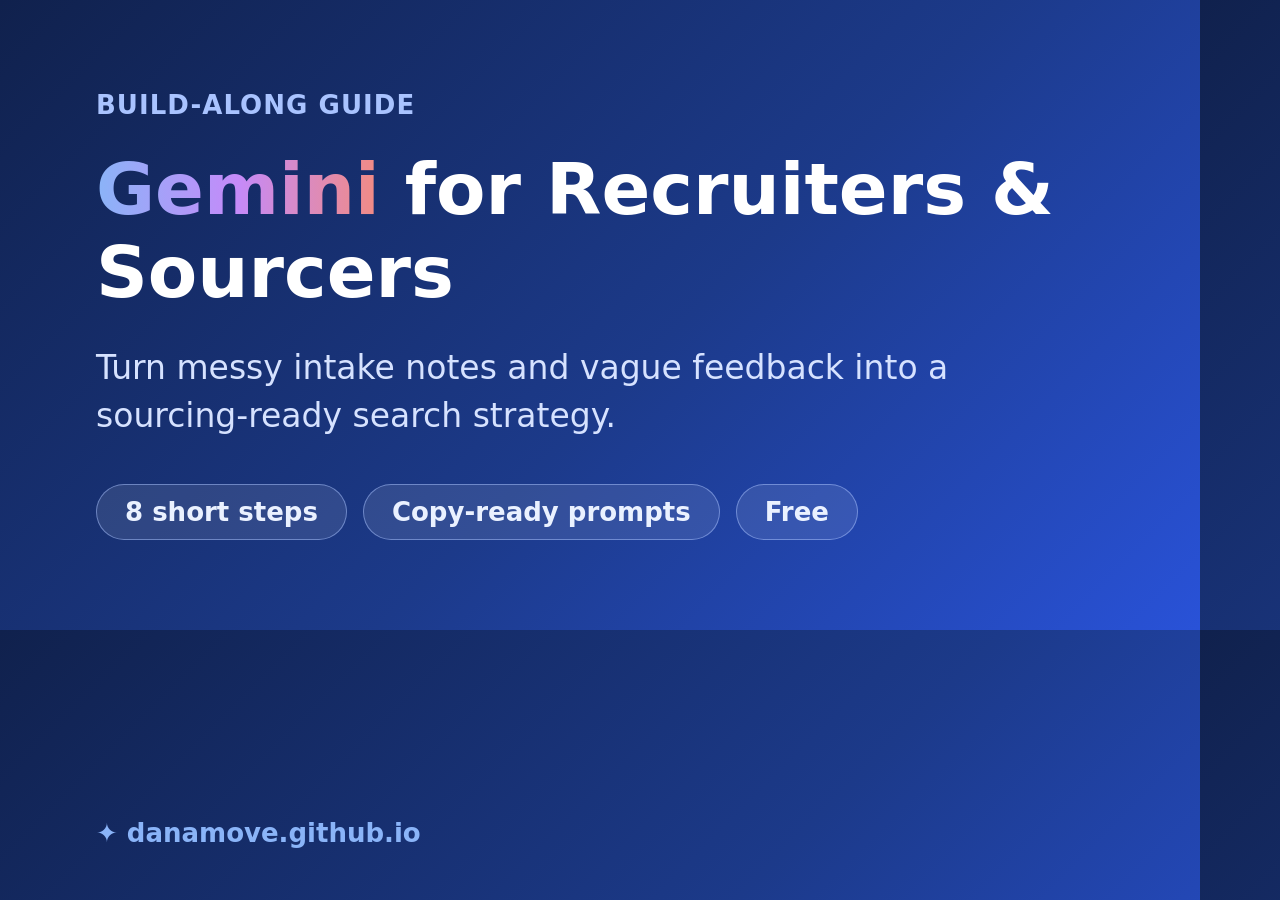
==== og.html @ 8a842b2a "Move start button to bottom of intro, drop checklist titles, add share card + step deep links Co-Aut" ====
<!DOCTYPE html>
<!-- Source card for og-image.png. Render at exactly 1200x630:
     playwright-cli open http://localhost:8000/og.html
     playwright-cli run-code "async page => { await page.setViewportSize({width:1200,height:630}); await page.screenshot({path:'og-image.png'}); }" -->
<html lang="en" dir="ltr">
<head>
<meta charset="UTF-8">
<style>
  * { margin: 0; padding: 0; box-sizing: border-box; }
  html, body { width: 1200px; height: 630px; overflow: hidden; }
  body {
    font-family: "Segoe UI", system-ui, -apple-system, sans-serif;
    background: linear-gradient(135deg, #10214d 0%, #1c3a8a 55%, #2952d8 100%);
    color: #fff;
    display: flex;
    align-items: center;
  }
  .card { padding: 0 96px; width: 100%; }
  .eyebrow {
    display: inline-block;
    font-size: 26px;
    font-weight: 700;
    color: #a9c3ff;
    letter-spacing: .04em;
    text-transform: uppercase;
    margin-bottom: 28px;
  }
  h1 {
    font-size: 72px;
    font-weight: 700;
    line-height: 1.15;
    margin-bottom: 30px;
  }
  h1 .grad {
    background: linear-gradient(90deg, #8ab4f8, #c58af9, #f28b82);
    -webkit-background-clip: text;
    background-clip: text;
    color: transparent;
  }
  .sub { font-size: 33px; color: #d6e2ff; line-height: 1.45; margin-bottom: 44px; max-width: 980px; }
  .tags { display: flex; gap: 16px; }
  .tag {
    font-size: 26px;
    font-weight: 600;
    color: #eaf1ff;
    background: rgba(255,255,255,.10);
    border: 1px solid rgba(169,195,255,.5);
    border-radius: 999px;
    padding: 12px 28px;
  }
  .mark {
    position: fixed;
    left: 96px;
    bottom: 52px;
    font-size: 26px;
    font-weight: 700;
    color: #8ab4f8;
  }
</style>
</head>
<body>
  <div class="card">
    <span class="eyebrow">Build-along guide</span>
    <h1><span class="grad">Gemini</span> for Recruiters &amp; Sourcers</h1>
    <p class="sub">Turn messy intake notes and vague feedback into a sourcing-ready search strategy.</p>
    <div class="tags">
      <span class="tag">8 short steps</span>
      <span class="tag">Copy-ready prompts</span>
      <span class="tag">Free</span>
    </div>
  </div>
  <div class="mark">✦ danamove.github.io</div>
</body>
</html>
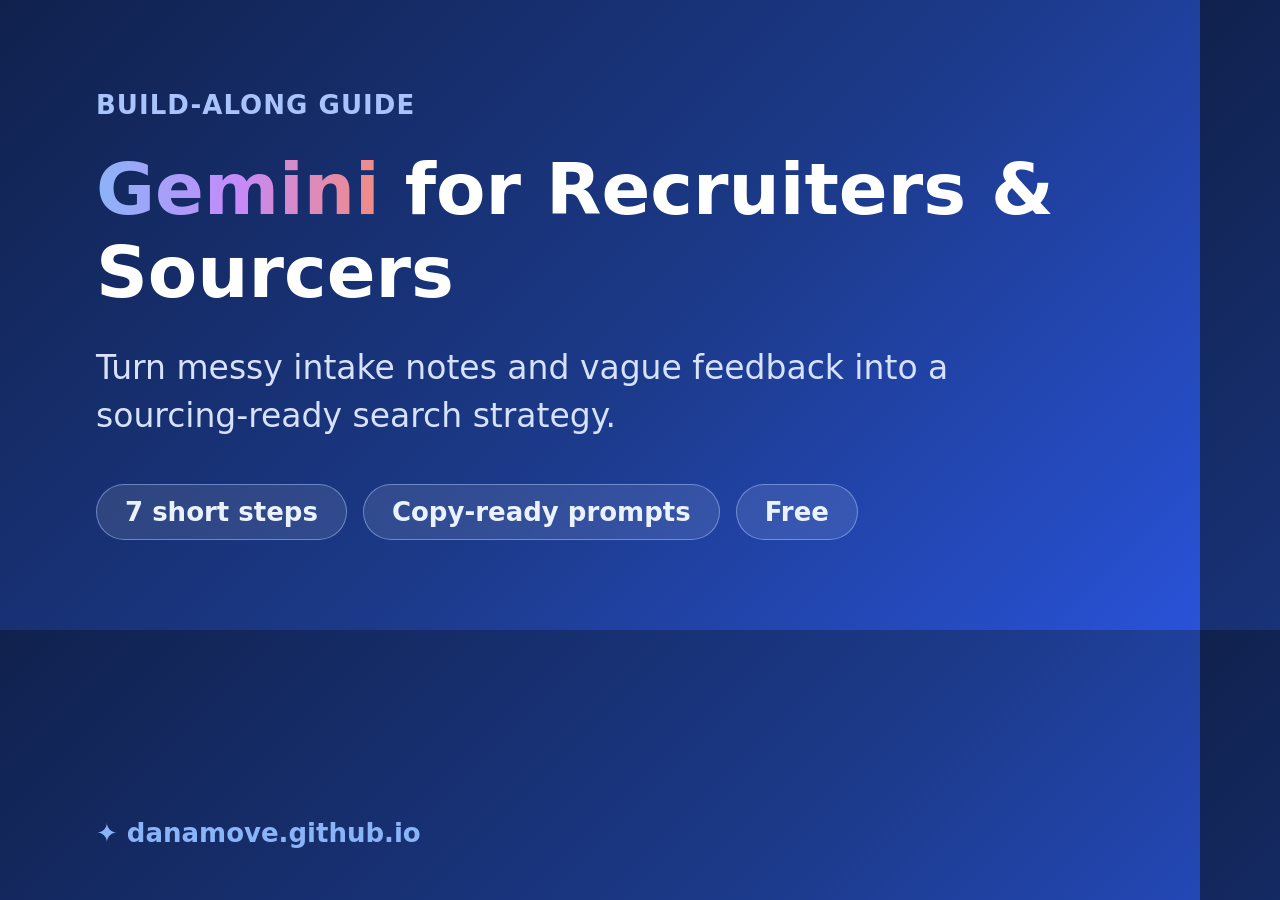
==== commit cd6f6d9a: "Tighten content: 7 steps, dedupe brief structure, add Gemini URL, drop stale Gems fallback Co-Author" ====
--- a/og.html
+++ b/og.html
@@ -64,7 +64,7 @@
     <h1><span class="grad">Gemini</span> for Recruiters &amp; Sourcers</h1>
     <p class="sub">Turn messy intake notes and vague feedback into a sourcing-ready search strategy.</p>
     <div class="tags">
-      <span class="tag">8 short steps</span>
+      <span class="tag">7 short steps</span>
       <span class="tag">Copy-ready prompts</span>
       <span class="tag">Free</span>
     </div>
